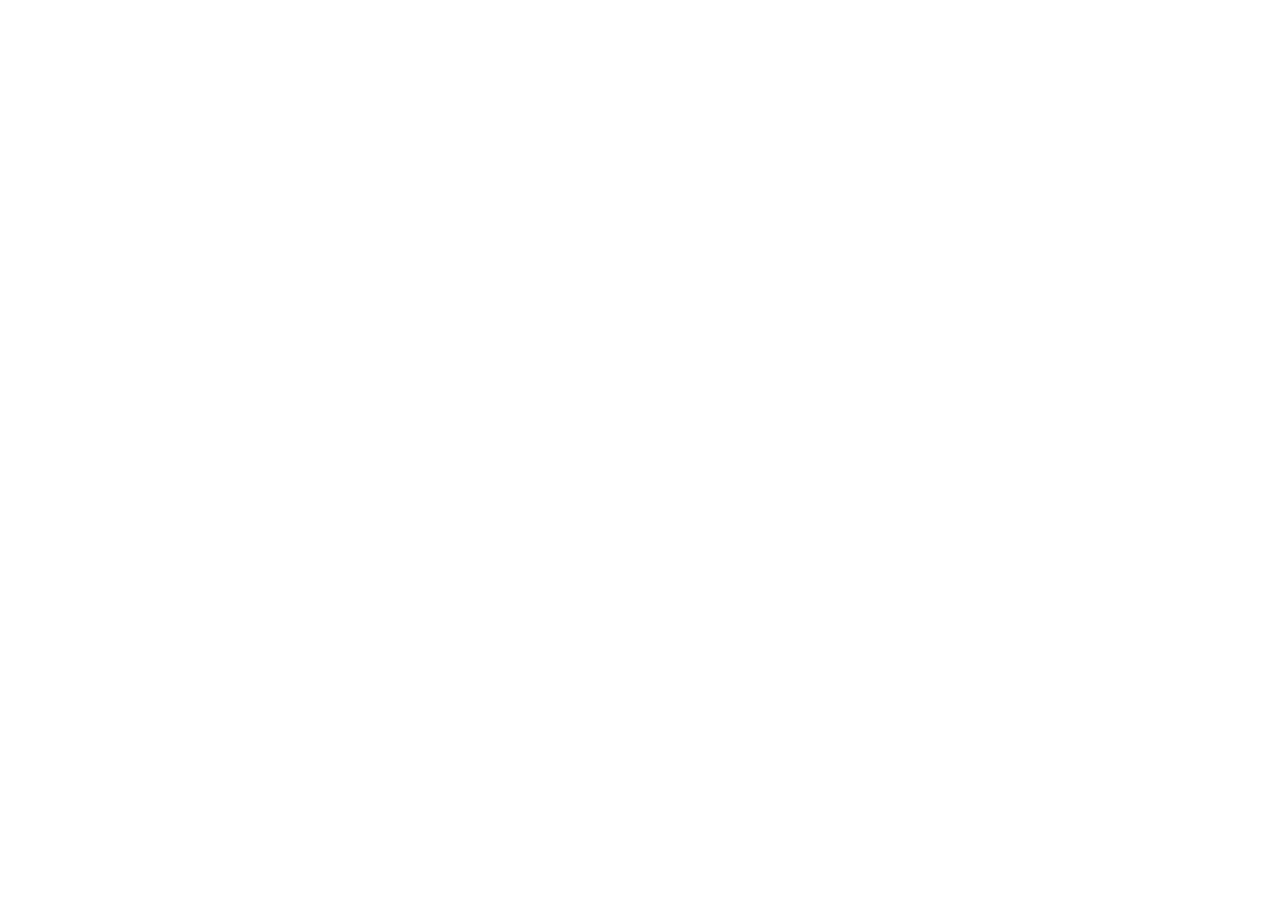
==== index.html @ 9c9d08e7 "Updates" ====
<!doctype html><html lang="en"><head><meta charset="utf-8"/><link rel="icon" href="/rancho-alegre-react/assets/statics/icons/favicon.ico"/><meta name="viewport" content="width=device-width,initial-scale=1"/><meta name="theme-color" content="#1976d2"/><meta name="description" content="Rancho Alegre - Authentic Mexican Restaurant"/><link rel="apple-touch-icon" href="/rancho-alegre-react/assets/statics/icons/favicon-96x96.png"/><link rel="manifest" href="/rancho-alegre-react/manifest.json"/><title>Rancho Alegre - Mexican Restaurant</title><link href="https://fonts.googleapis.com/css2?family=Roboto:wght@300;400;500;700&display=swap" rel="stylesheet"><script defer="defer" src="/rancho-alegre-react/static/js/main.12a35cdd.js"></script><link href="/rancho-alegre-react/static/css/main.e789e4ef.css" rel="stylesheet"></head><body><noscript>You need to enable JavaScript to run this app.</noscript><div id="root"></div></body></html>
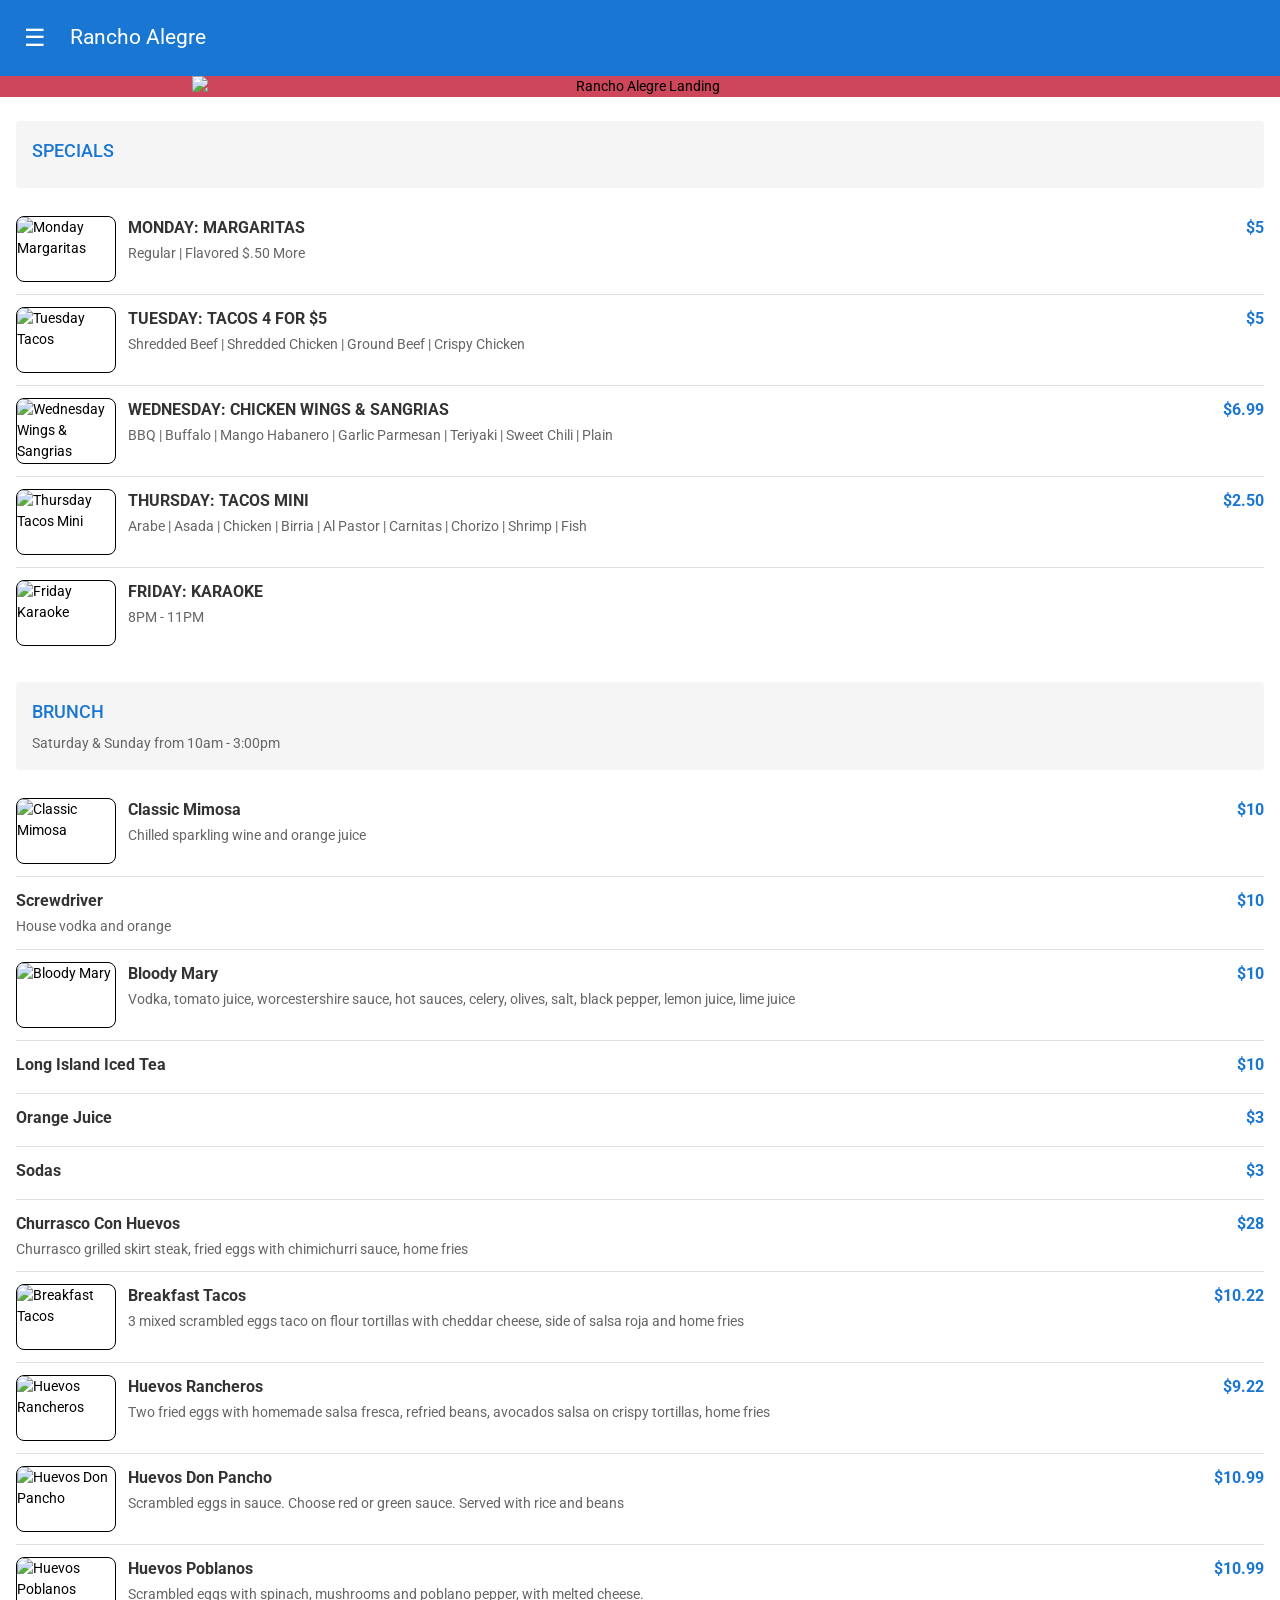
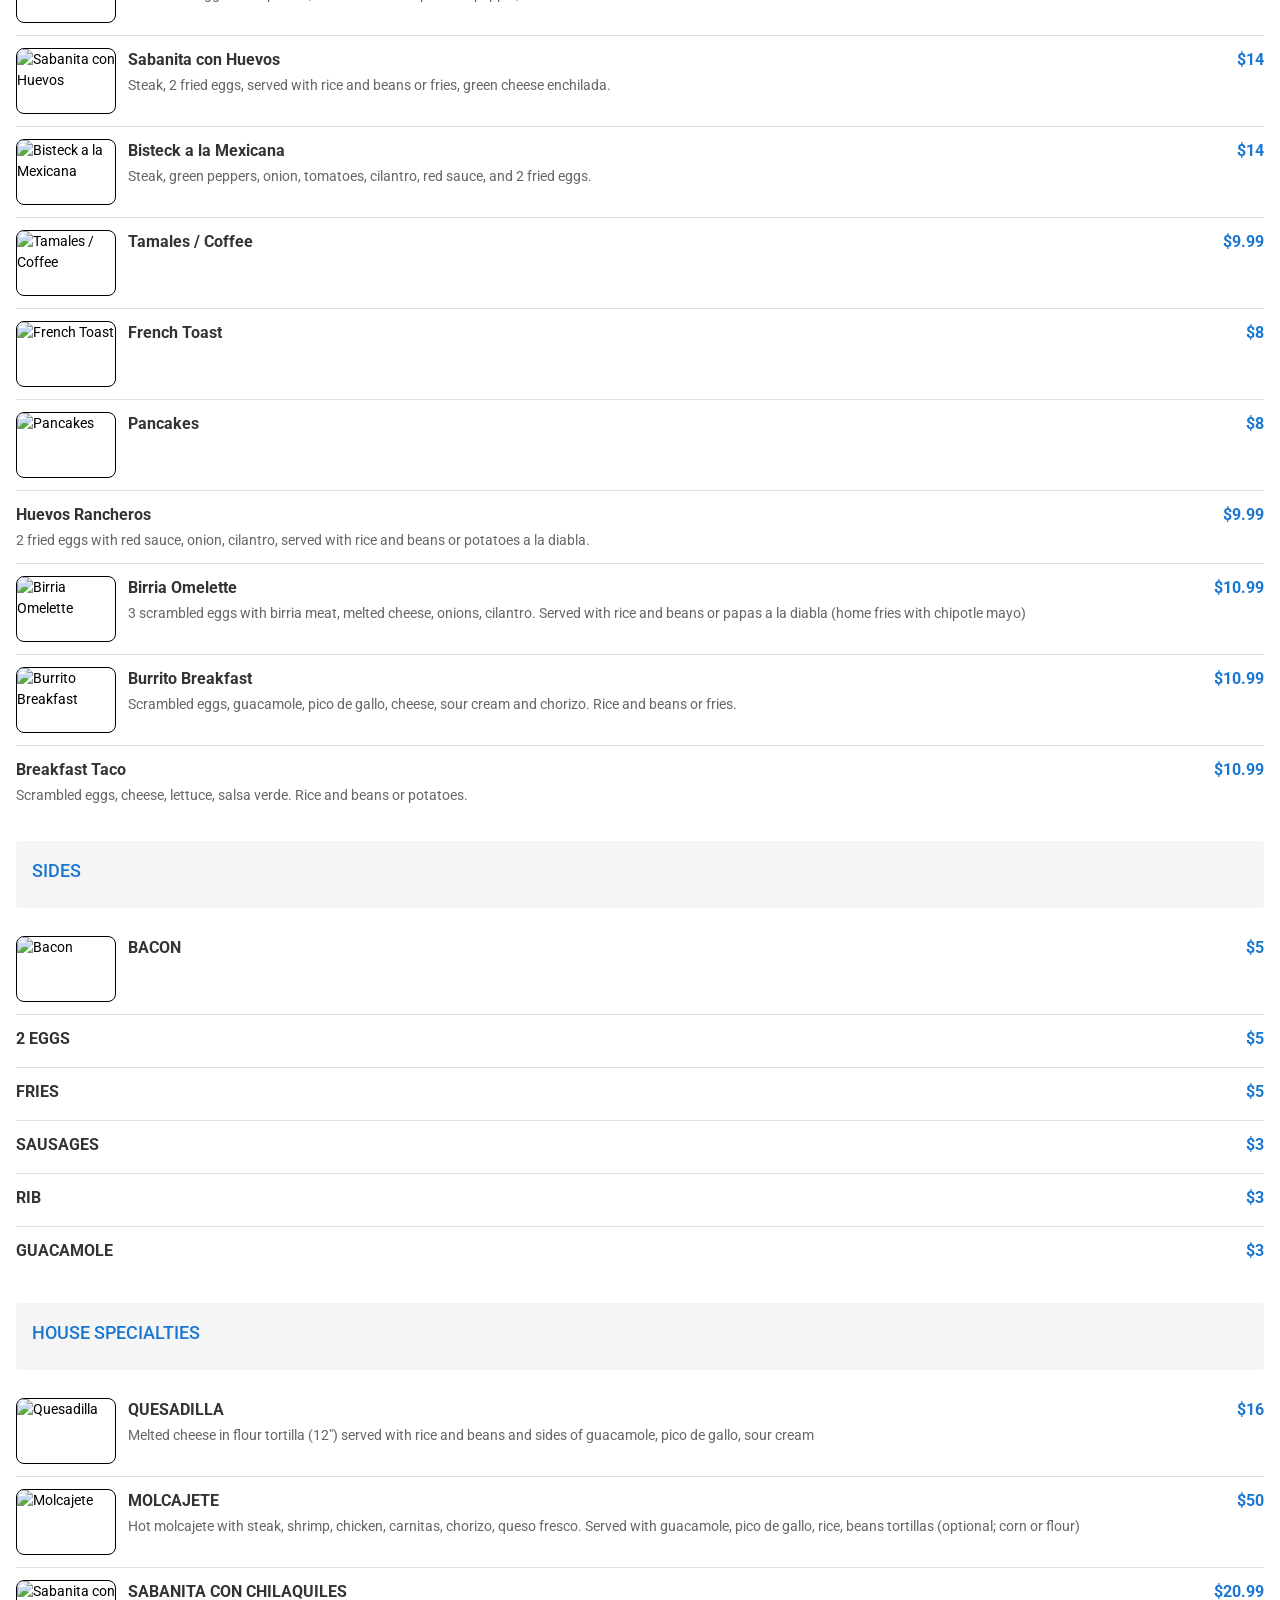
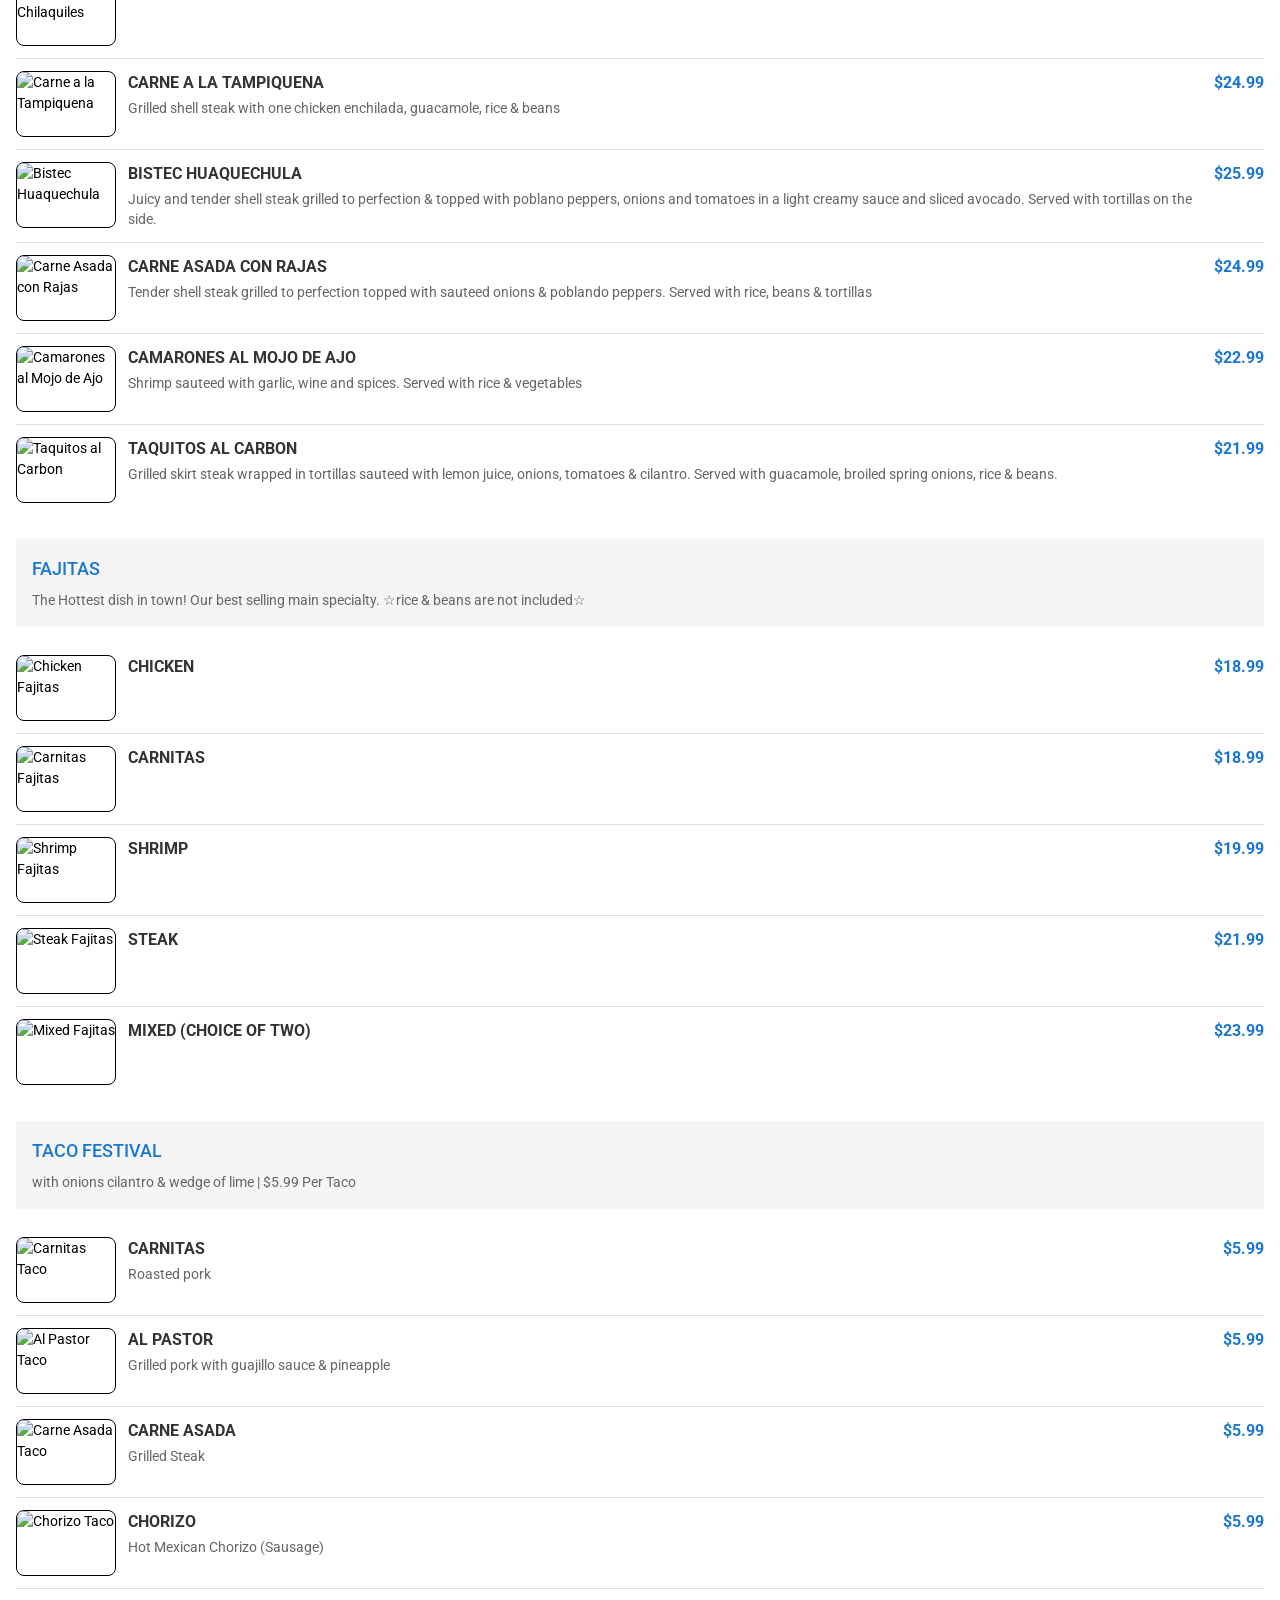
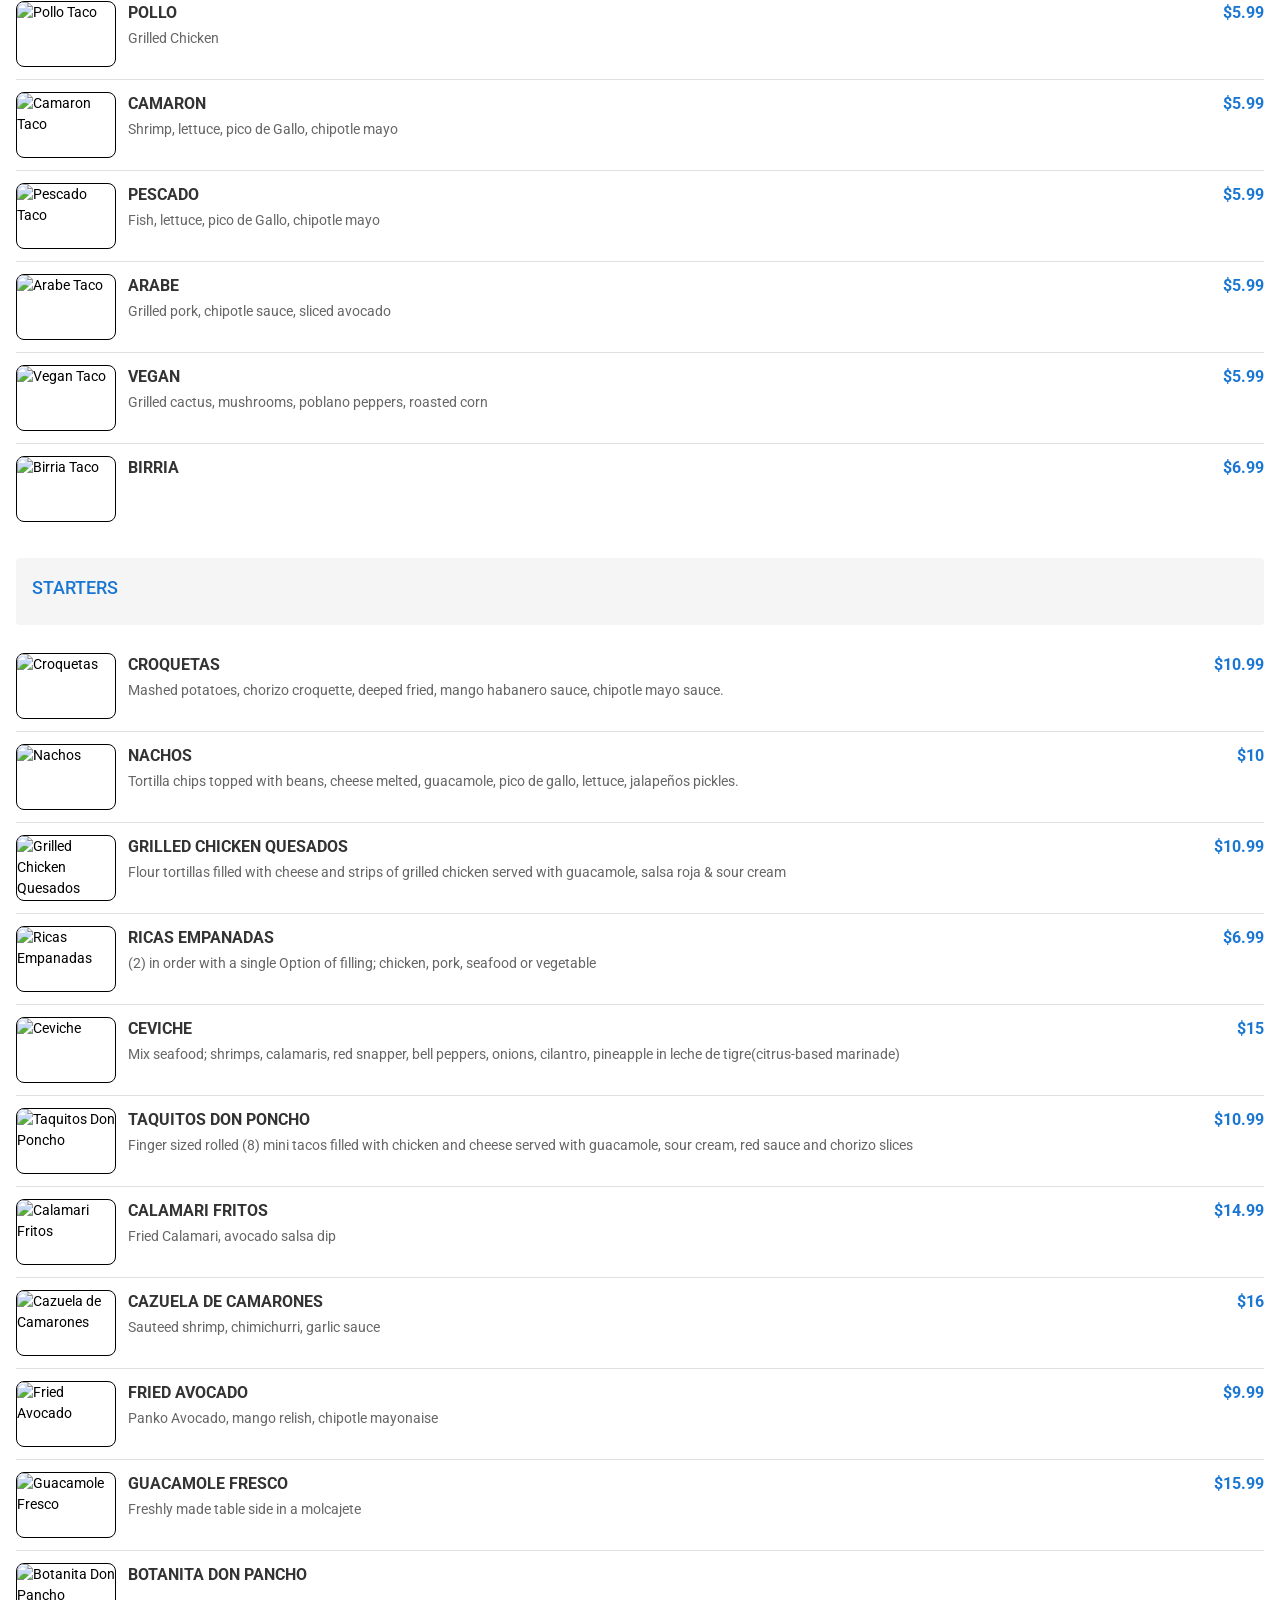
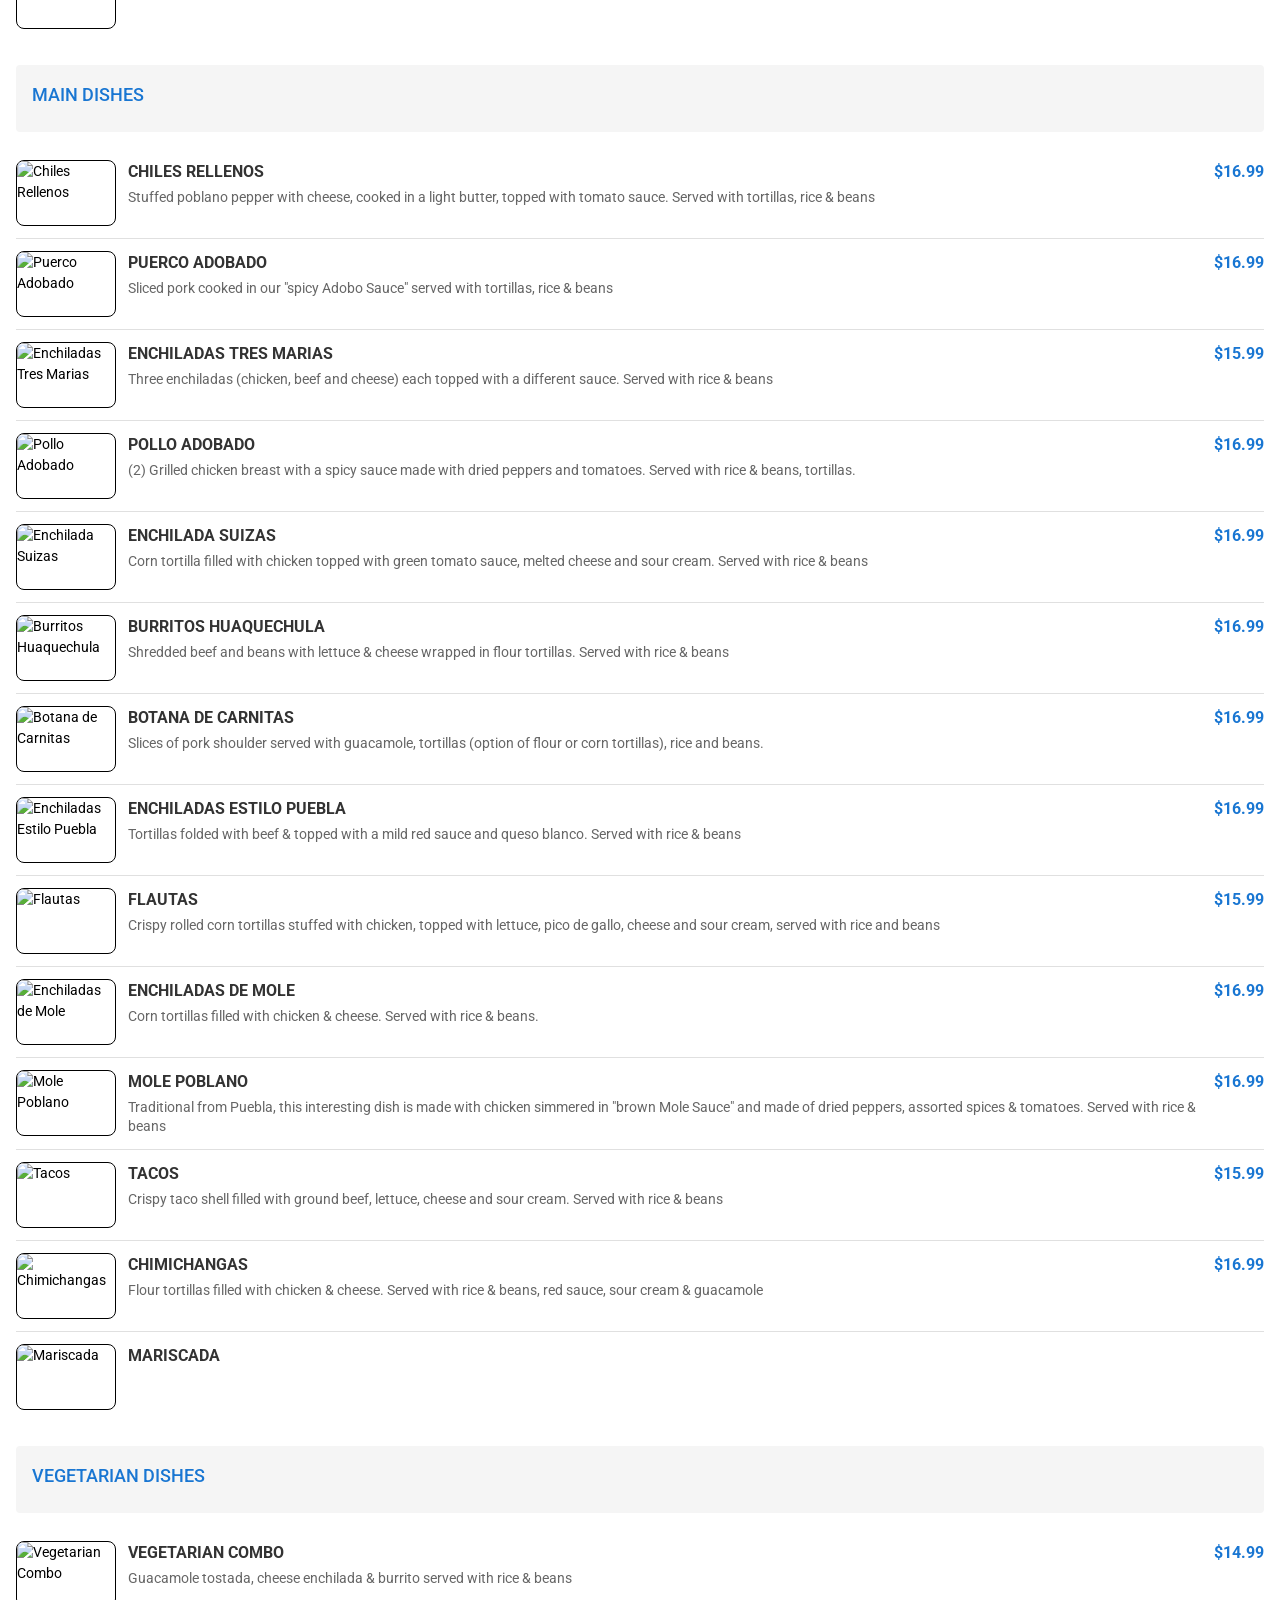
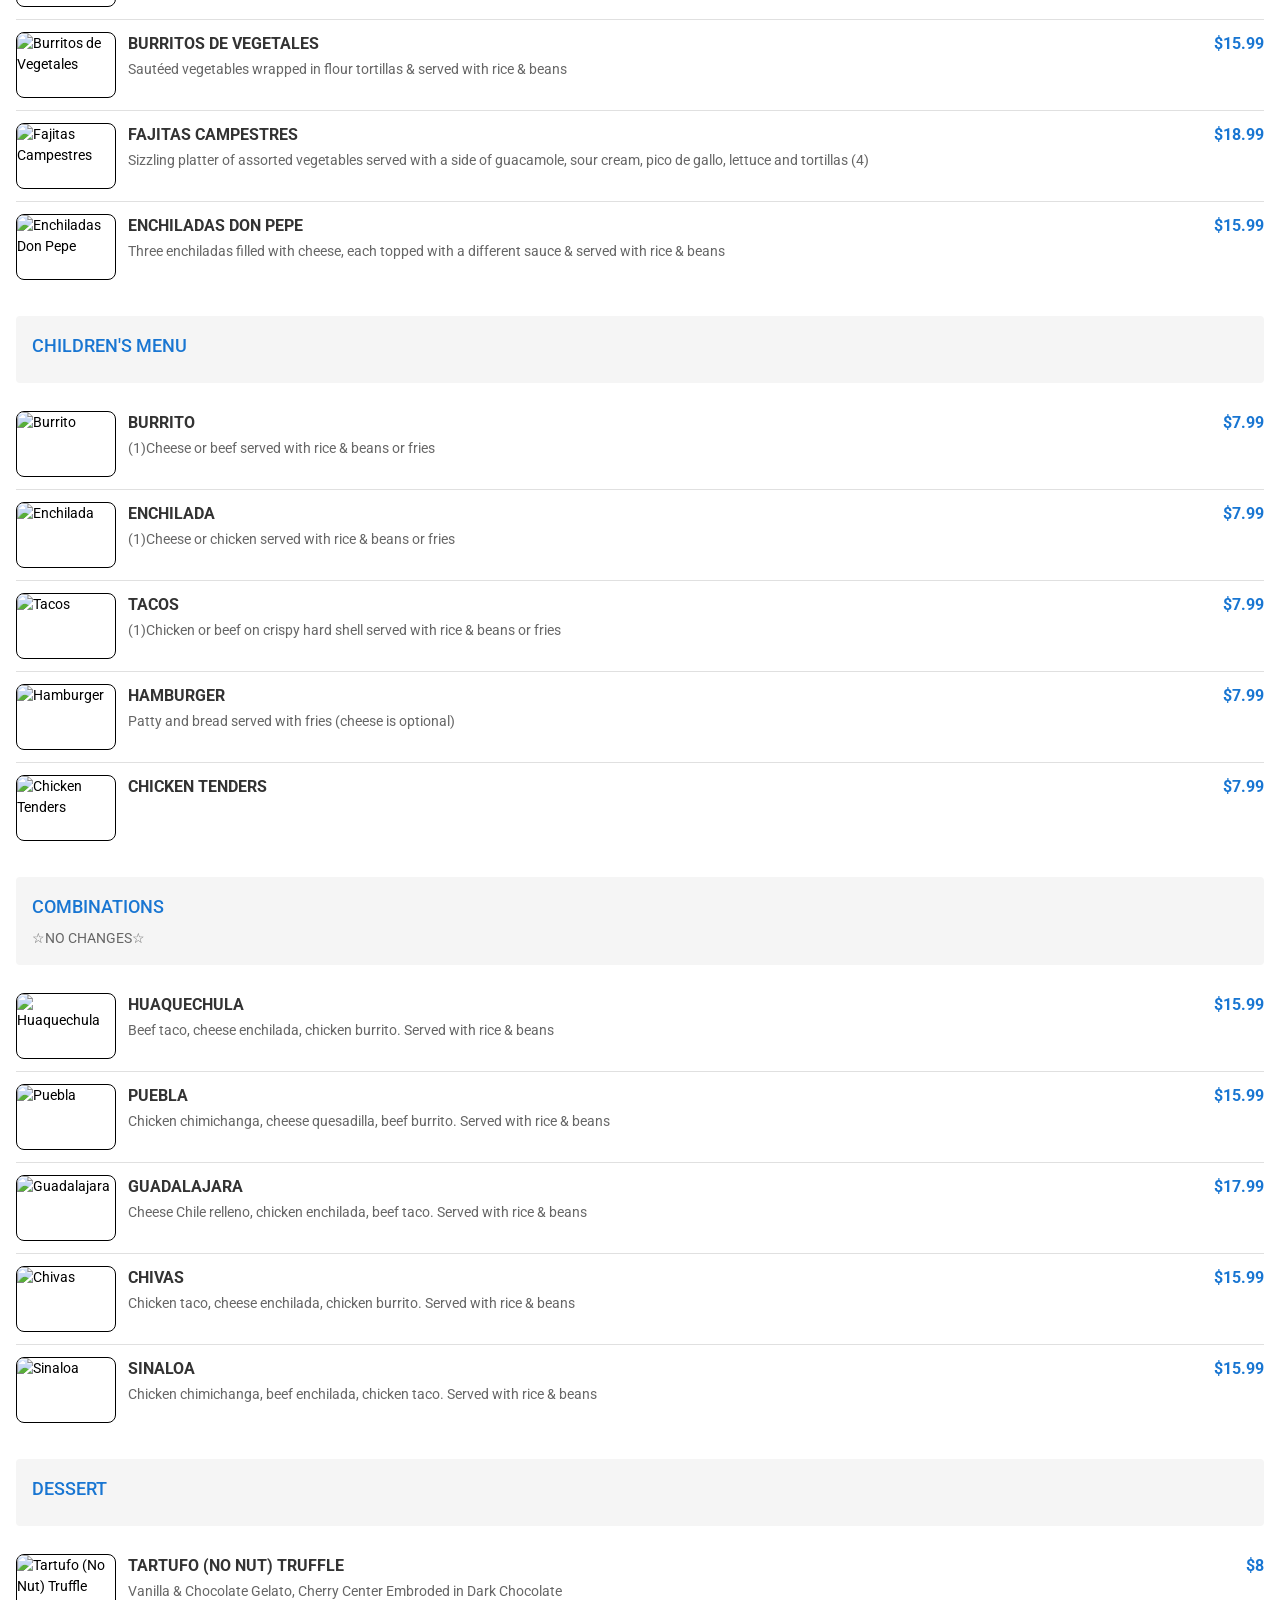
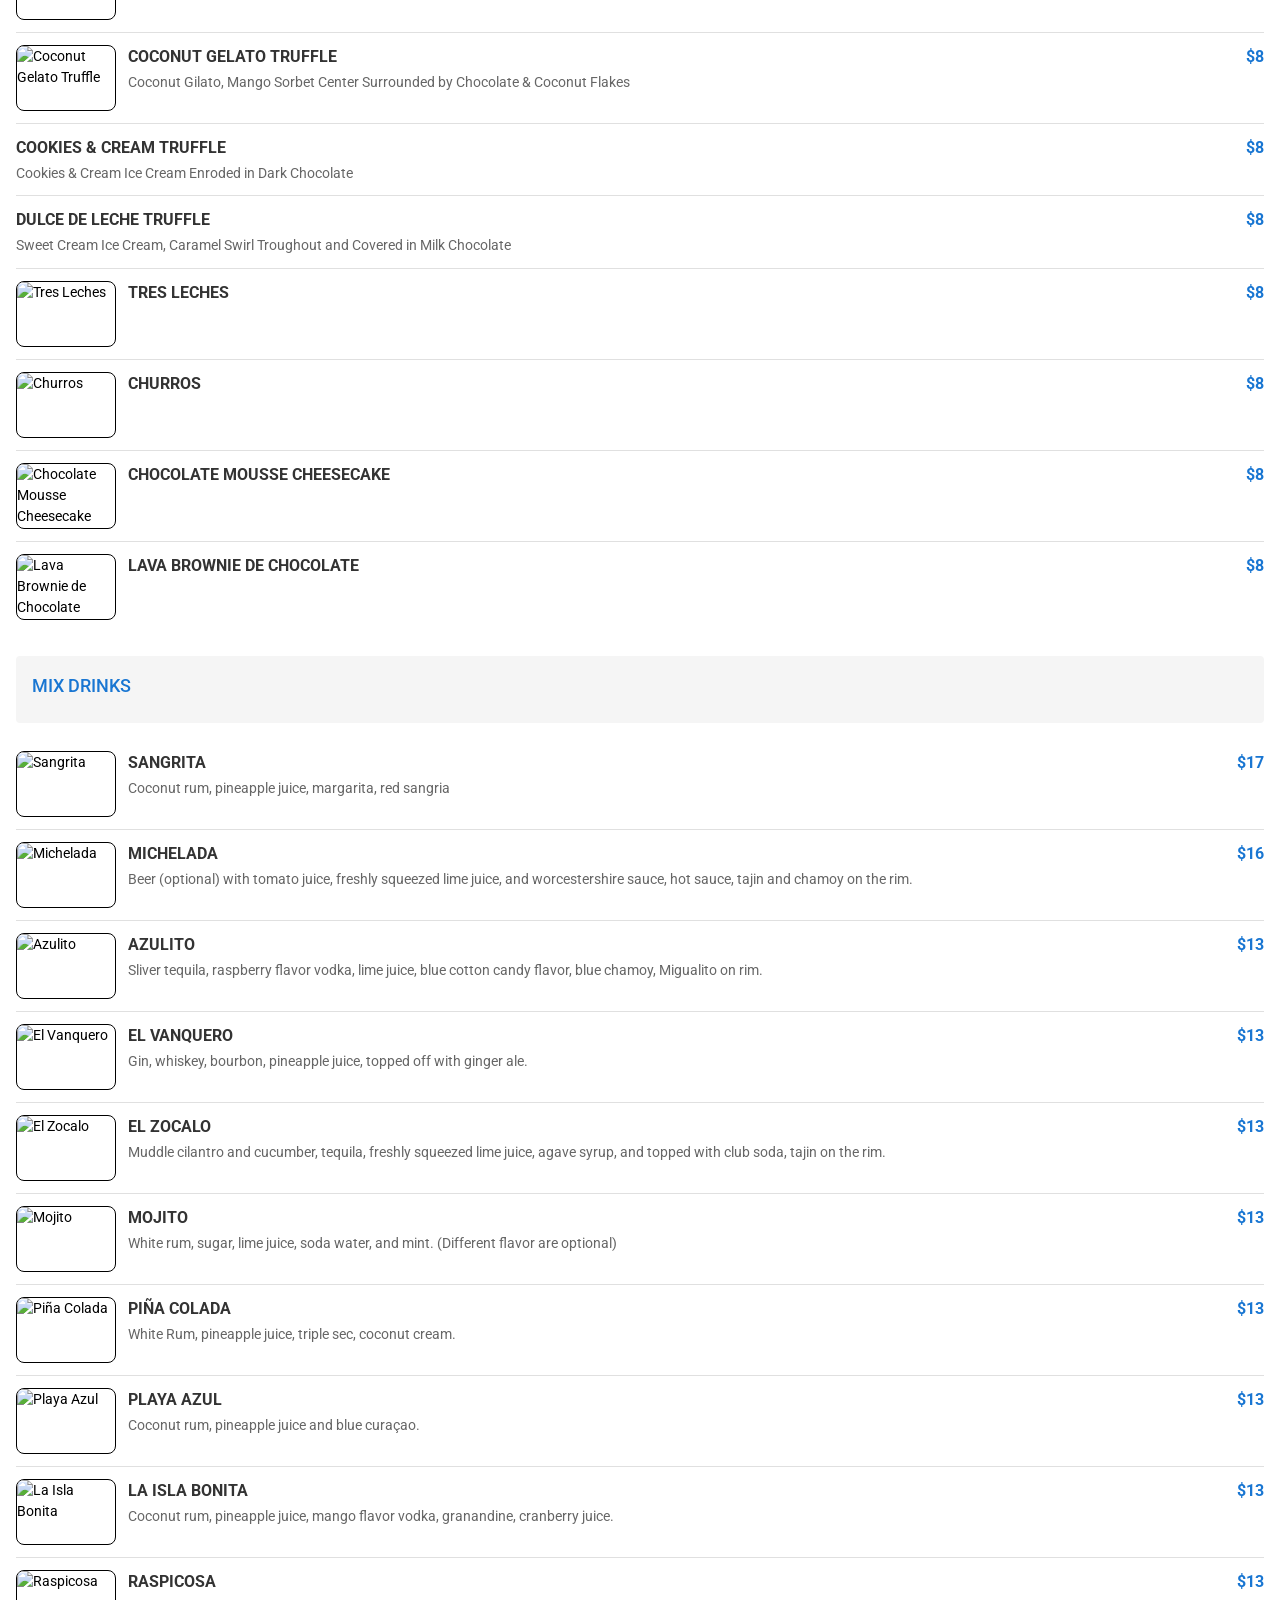
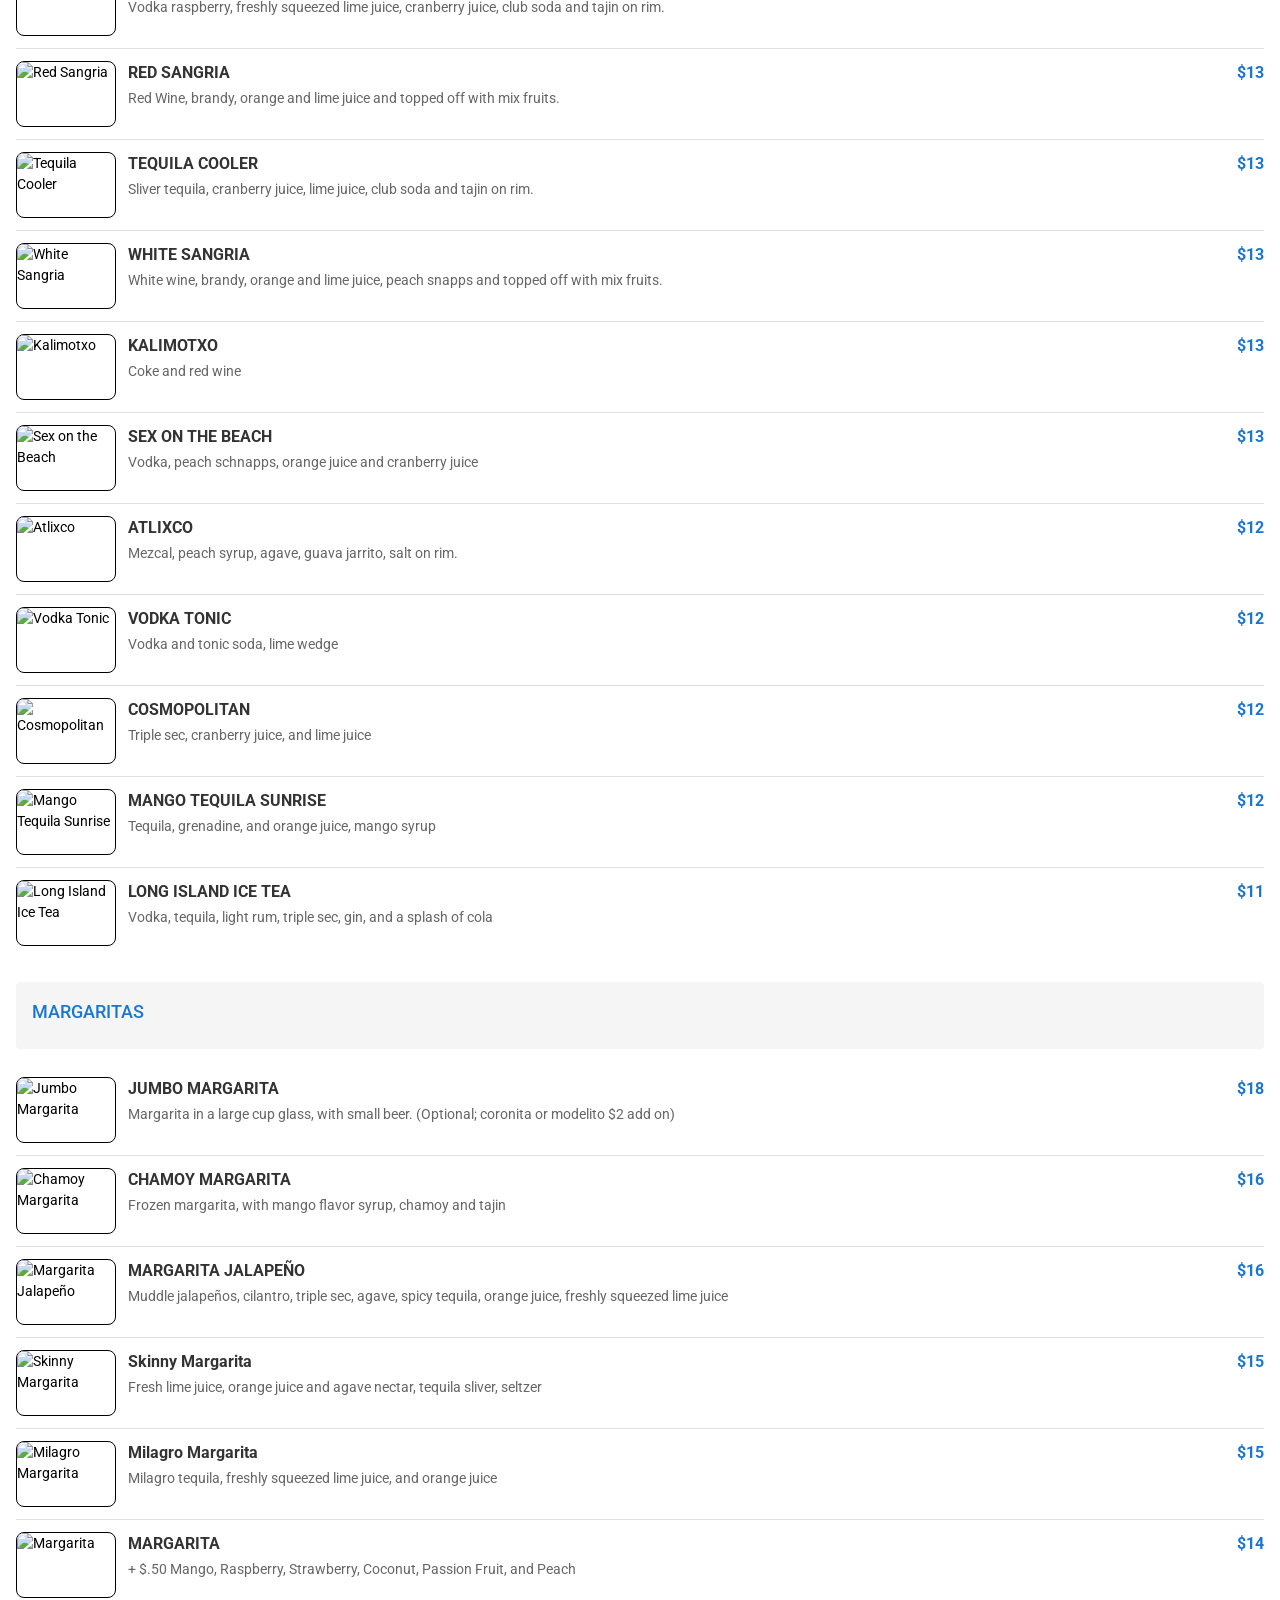
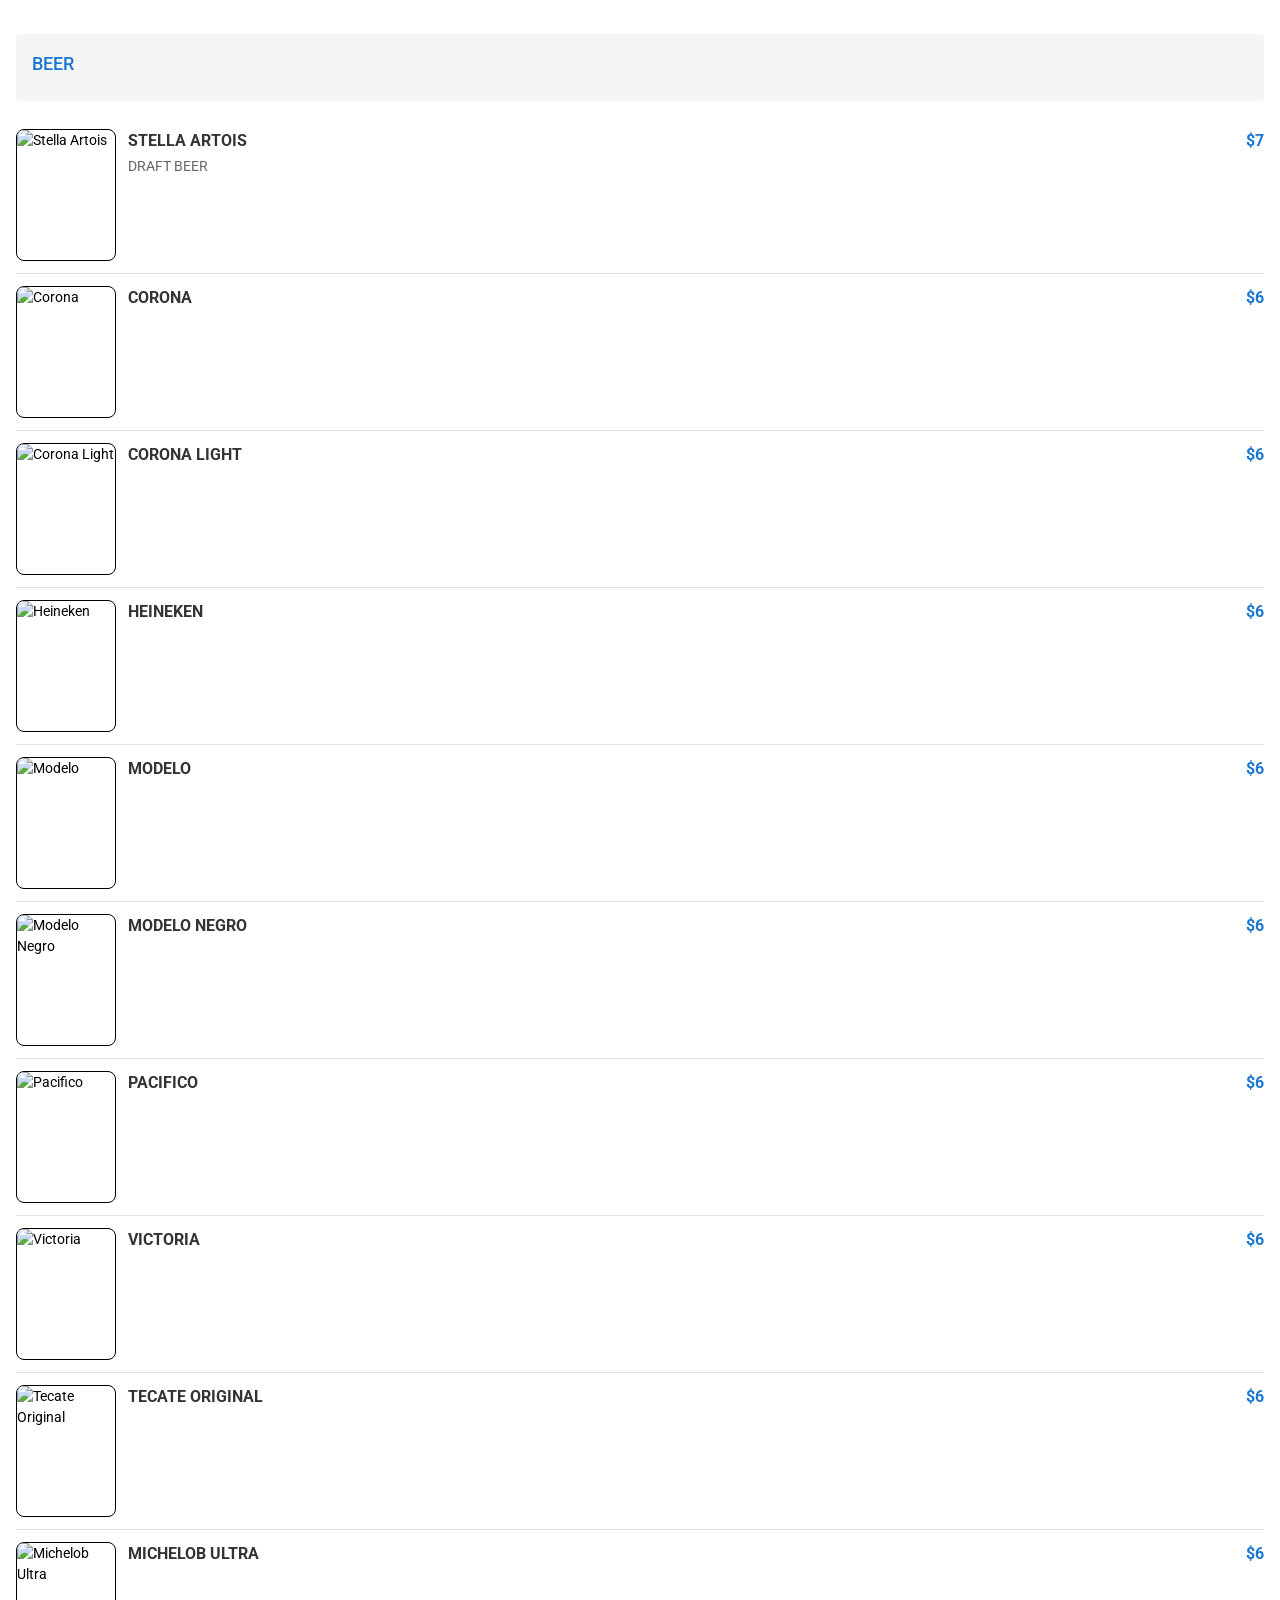
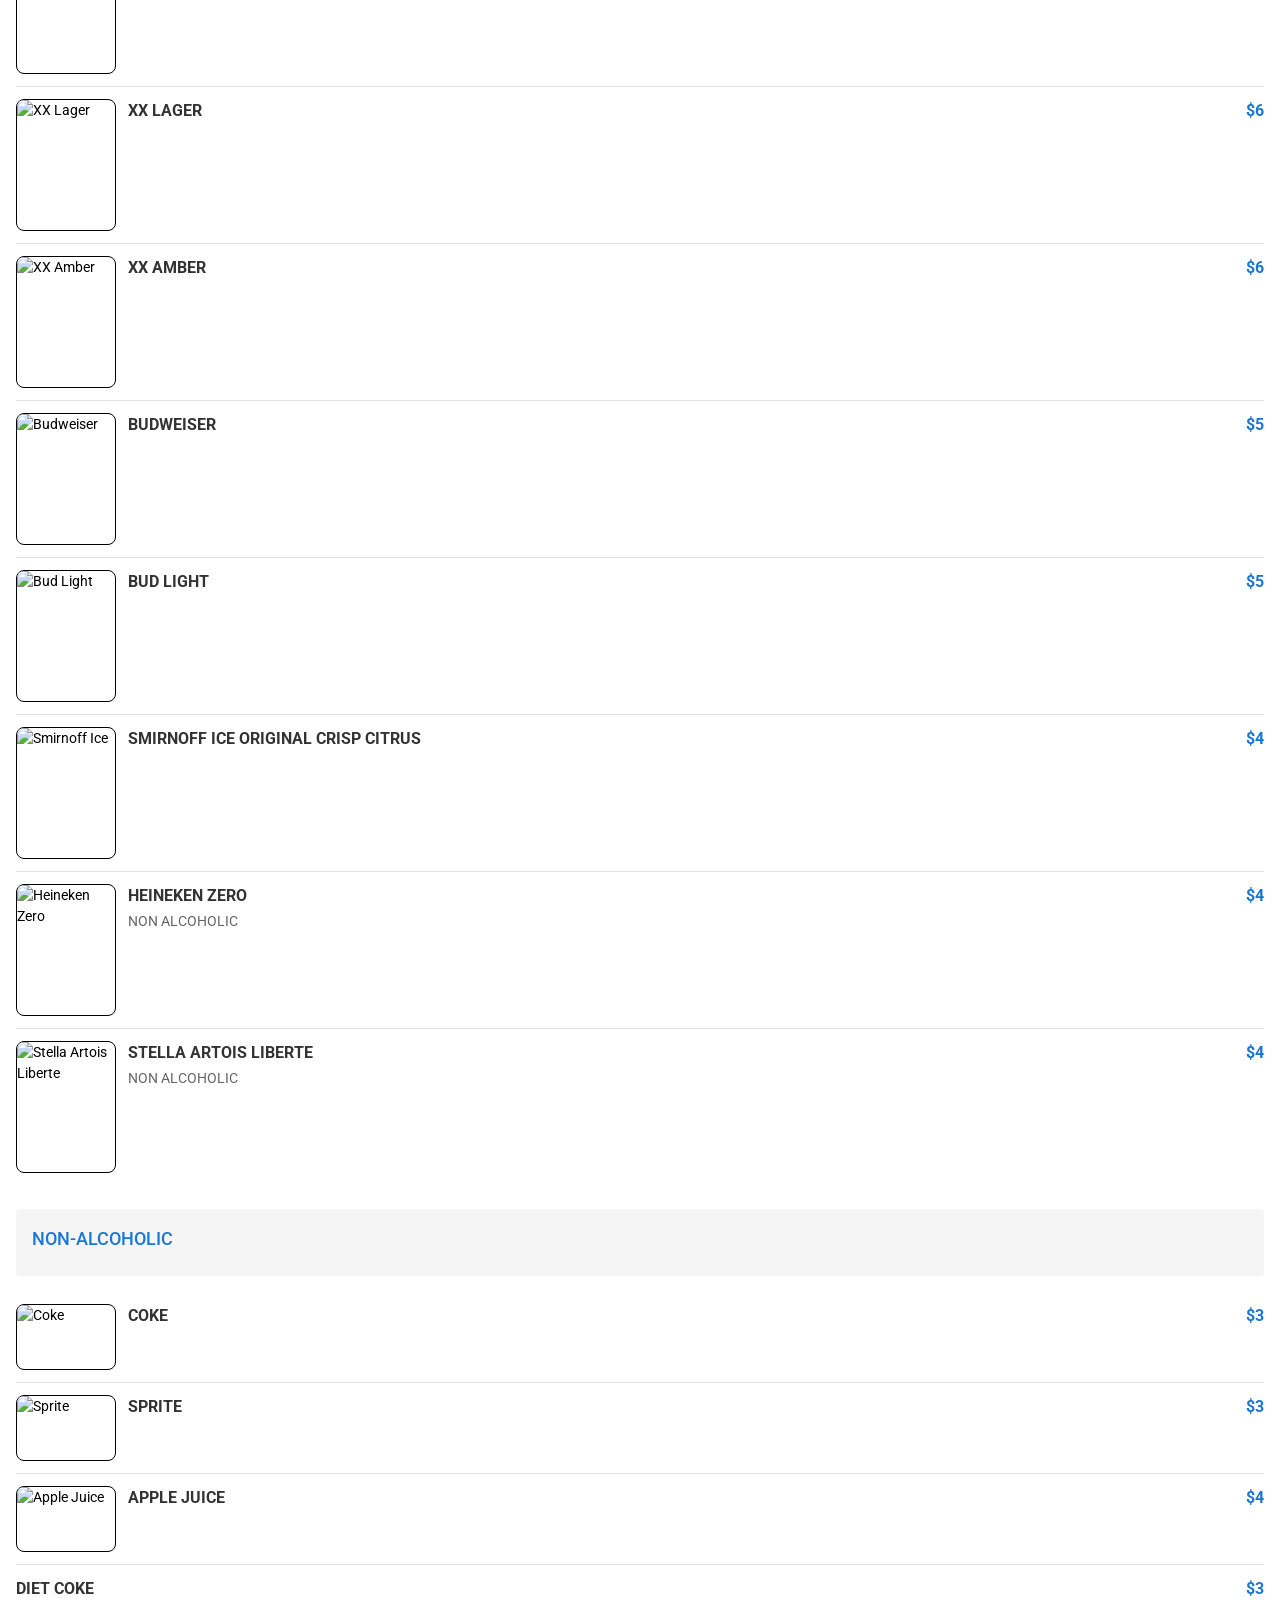
==== commit f2c6cd0d: "Updates" ====
--- a/index.html
+++ b/index.html
@@ -1 +1 @@
-<!doctype html><html lang="en"><head><meta charset="utf-8"/><link rel="icon" href="/rancho-alegre-react/assets/statics/icons/favicon.ico"/><meta name="viewport" content="width=device-width,initial-scale=1"/><meta name="theme-color" content="#1976d2"/><meta name="description" content="Rancho Alegre - Authentic Mexican Restaurant"/><link rel="apple-touch-icon" href="/rancho-alegre-react/assets/statics/icons/favicon-96x96.png"/><link rel="manifest" href="/rancho-alegre-react/manifest.json"/><title>Rancho Alegre - Mexican Restaurant</title><link href="https://fonts.googleapis.com/css2?family=Roboto:wght@300;400;500;700&display=swap" rel="stylesheet"><script defer="defer" src="/rancho-alegre-react/static/js/main.12a35cdd.js"></script><link href="/rancho-alegre-react/static/css/main.e789e4ef.css" rel="stylesheet"></head><body><noscript>You need to enable JavaScript to run this app.</noscript><div id="root"></div></body></html>+<!doctype html><html lang="en"><head><meta charset="utf-8"/><link rel="icon" href="/assets/statics/icons/favicon.ico"/><meta name="viewport" content="width=device-width,initial-scale=1"/><meta name="theme-color" content="#1976d2"/><meta name="description" content="Rancho Alegre - Authentic Mexican Restaurant"/><link rel="apple-touch-icon" href="/assets/statics/icons/favicon-96x96.png"/><link rel="manifest" href="/manifest.json"/><title>Rancho Alegre - Mexican Restaurant</title><link href="https://fonts.googleapis.com/css2?family=Roboto:wght@300;400;500;700&display=swap" rel="stylesheet"><script defer="defer" src="/static/js/main.12a35cdd.js"></script><link href="/static/css/main.edce0b52.css" rel="stylesheet"></head><body><noscript>You need to enable JavaScript to run this app.</noscript><div id="root"></div></body></html>
--- a/static/css/main.edce0b52.css
+++ b/static/css/main.edce0b52.css
@@ -0,0 +1,2 @@
+*{box-sizing:border-box;margin:0;padding:0}body{background-color:#d3d3d3;font-family:Roboto,-apple-system,Helvetica Neue,Helvetica,Arial,sans-serif;font-size:14px;line-height:1.5}.App{background-color:#fff;margin:0 auto;max-width:100%;position:relative}.header-container{align-items:center;background-color:#1976d2;color:#fff;display:flex;min-height:50px;padding:16px;position:-webkit-sticky;position:sticky;top:0;z-index:100}.hamburger-menu{background:none;border:none;color:#fff;cursor:pointer;font-size:24px;margin-right:16px;padding:8px}.hamburger-menu:hover{background-color:#ffffff1a;border-radius:4px}.site-name{font-size:21px;font-weight:400;margin:0}.nav-menu{background-color:#fff;box-shadow:0 2px 8px #0000001a;display:flex;flex-direction:column;gap:8px;left:0;max-height:70vh;overflow-y:auto;padding:16px;position:absolute;right:0;top:82px;z-index:99}.nav-menu button{background:none;border:1px solid #1976d2;border-radius:4px;color:#1976d2;cursor:pointer;font-size:16px;padding:12px 16px;text-align:left}.nav-menu button:hover{background-color:#1976d2;color:#fff}.scroll-indicator{background-color:#f0f0f0;border-radius:4px;color:#666;font-size:12px;font-style:italic;margin-bottom:8px;padding:8px;text-align:center}.splash-container{background-color:#ce465a;margin-left:calc(-50vw + 50%);padding:0;text-align:center;width:100vw}.splash-image{display:block;height:auto;margin:0 auto;width:70%}.category-section{margin:24px 16px;scroll-margin-top:100px}.category-header{background-color:#f5f5f5;border-radius:4px;margin-bottom:16px;padding:16px}.category-name{color:#1976d2;font-size:18px;font-weight:500;margin-bottom:8px}.category-desc{color:#666;font-size:14px}.menu-item{align-items:flex-start;border-bottom:1px solid #e0e0e0;display:flex;padding:12px 0}.menu-item:last-child{border-bottom:none}.item-image{flex-shrink:0;margin-right:12px;width:100px}#beer .item-image,.item-image{border:.12em solid #000;border-radius:8px;height:66px;object-fit:cover}#beer .item-image{max-width:100px;opacity:1;visibility:visible}.item-content{flex:1 1;padding-right:12px}.item-name{color:#333;font-size:16px;font-weight:700;margin-bottom:4px}.item-description{color:#666;font-size:14px;line-height:1.4}.item-price{color:#1976d2;font-size:16px;font-weight:700;white-space:nowrap}@media (max-width:600px){.menu-item{flex-direction:column}.item-image{height:200px;margin-bottom:12px;margin-right:0;width:100%}.item-content{padding-right:0}.nav-menu{left:0;position:fixed;right:0;top:82px}}.loading-spinner{animation:spin 1s linear infinite;border:3px solid #f3f3f3;border-radius:50%;border-top-color:#1976d2;display:inline-block;height:40px;width:40px}@keyframes spin{0%{transform:rotate(0deg)}to{transform:rotate(1turn)}}.text-center{text-align:center}.hidden{display:none}.flex{display:flex}.items-center{align-items:center}.justify-center,.modal-overlay{justify-content:center}.modal-overlay{align-items:center;background-color:#000c;bottom:0;display:flex;left:0;padding:20px;position:fixed;right:0;top:0;z-index:1000}.modal-content{background-color:#fff;border-radius:12px;max-height:90vh;max-width:80vw;overflow-y:auto;padding:24px;position:relative;text-align:center;width:100%}.modal-close{background:none;border:none;color:#666;cursor:pointer;font-size:24px;padding:4px;position:absolute;right:16px;top:12px}.modal-close:hover{color:#333}.modal-image{border-radius:8px;height:auto;margin-bottom:16px;max-width:52vw;width:100%}.modal-title{color:#333;font-size:20px;font-weight:700;margin-bottom:12px}.modal-description{color:#666;font-size:16px;line-height:1.5;margin-bottom:12px}.modal-price{color:#1976d2;font-size:18px;font-weight:700}.menu-item{cursor:pointer;transition:background-color .2s}.menu-item:hover{background-color:#f5f5f5}html{scroll-behavior:smooth}
+/*# sourceMappingURL=main.edce0b52.css.map*/
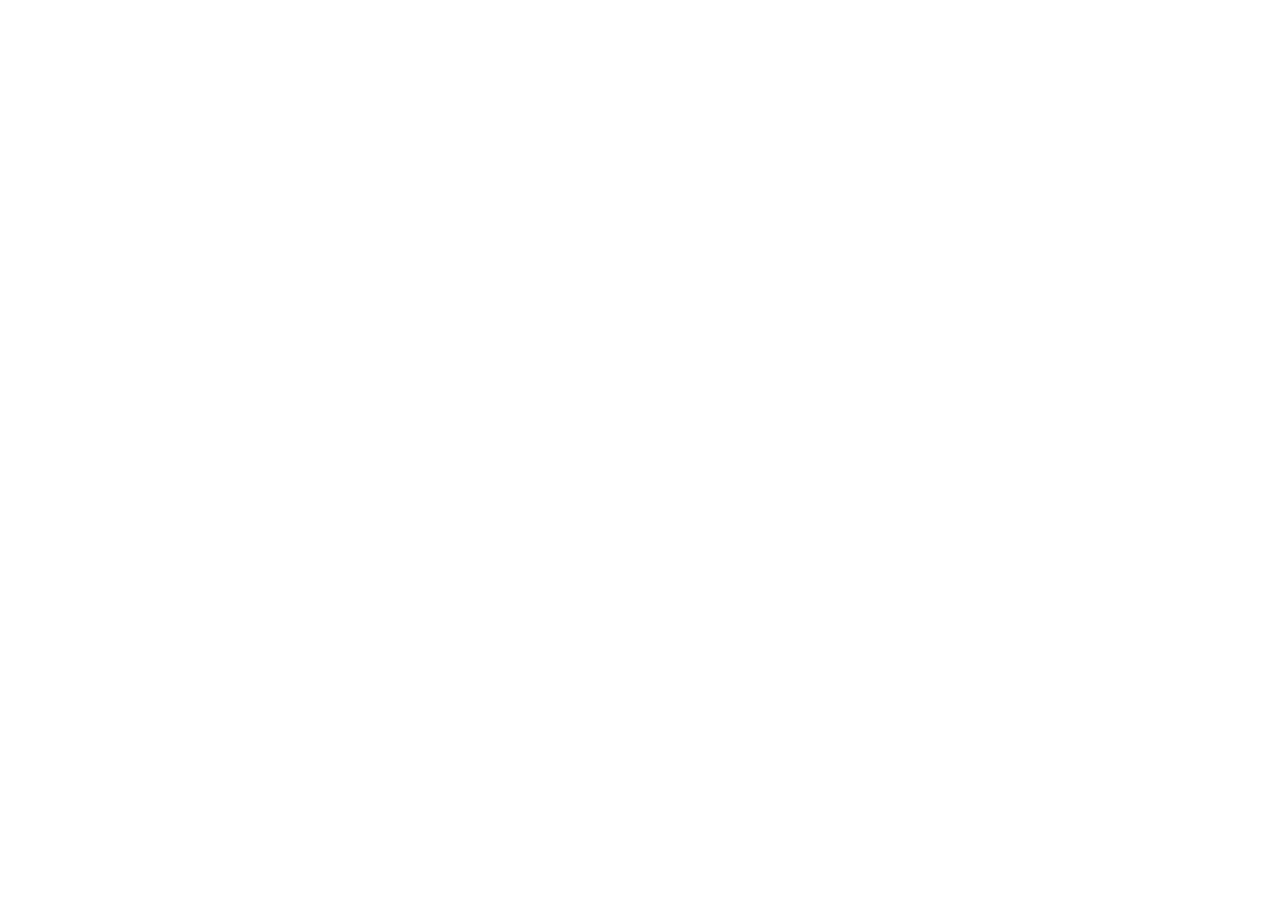
==== commit 74edf8a2: "Updates" ====
--- a/index.html
+++ b/index.html
@@ -1 +1 @@
-<!doctype html><html lang="en"><head><meta charset="utf-8"/><link rel="icon" href="/assets/statics/icons/favicon.ico"/><meta name="viewport" content="width=device-width,initial-scale=1"/><meta name="theme-color" content="#1976d2"/><meta name="description" content="Rancho Alegre - Authentic Mexican Restaurant"/><link rel="apple-touch-icon" href="/assets/statics/icons/favicon-96x96.png"/><link rel="manifest" href="/manifest.json"/><title>Rancho Alegre - Mexican Restaurant</title><link href="https://fonts.googleapis.com/css2?family=Roboto:wght@300;400;500;700&display=swap" rel="stylesheet"><script defer="defer" src="/static/js/main.12a35cdd.js"></script><link href="/static/css/main.edce0b52.css" rel="stylesheet"></head><body><noscript>You need to enable JavaScript to run this app.</noscript><div id="root"></div></body></html>+<!doctype html><html lang="en"><head><meta charset="utf-8"/><link rel="icon" href="/rancho-alegre-menu/assets/statics/icons/favicon.ico"/><meta name="viewport" content="width=device-width,initial-scale=1"/><meta name="theme-color" content="#1976d2"/><meta name="description" content="Rancho Alegre - Authentic Mexican Restaurant"/><link rel="apple-touch-icon" href="/rancho-alegre-menu/assets/statics/icons/favicon-96x96.png"/><link rel="manifest" href="/rancho-alegre-menu/manifest.json"/><title>Rancho Alegre - Mexican Restaurant</title><link href="https://fonts.googleapis.com/css2?family=Roboto:wght@300;400;500;700&display=swap" rel="stylesheet"><script defer="defer" src="/rancho-alegre-menu/static/js/main.12a35cdd.js"></script><link href="/rancho-alegre-menu/static/css/main.edce0b52.css" rel="stylesheet"></head><body><noscript>You need to enable JavaScript to run this app.</noscript><div id="root"></div></body></html>
